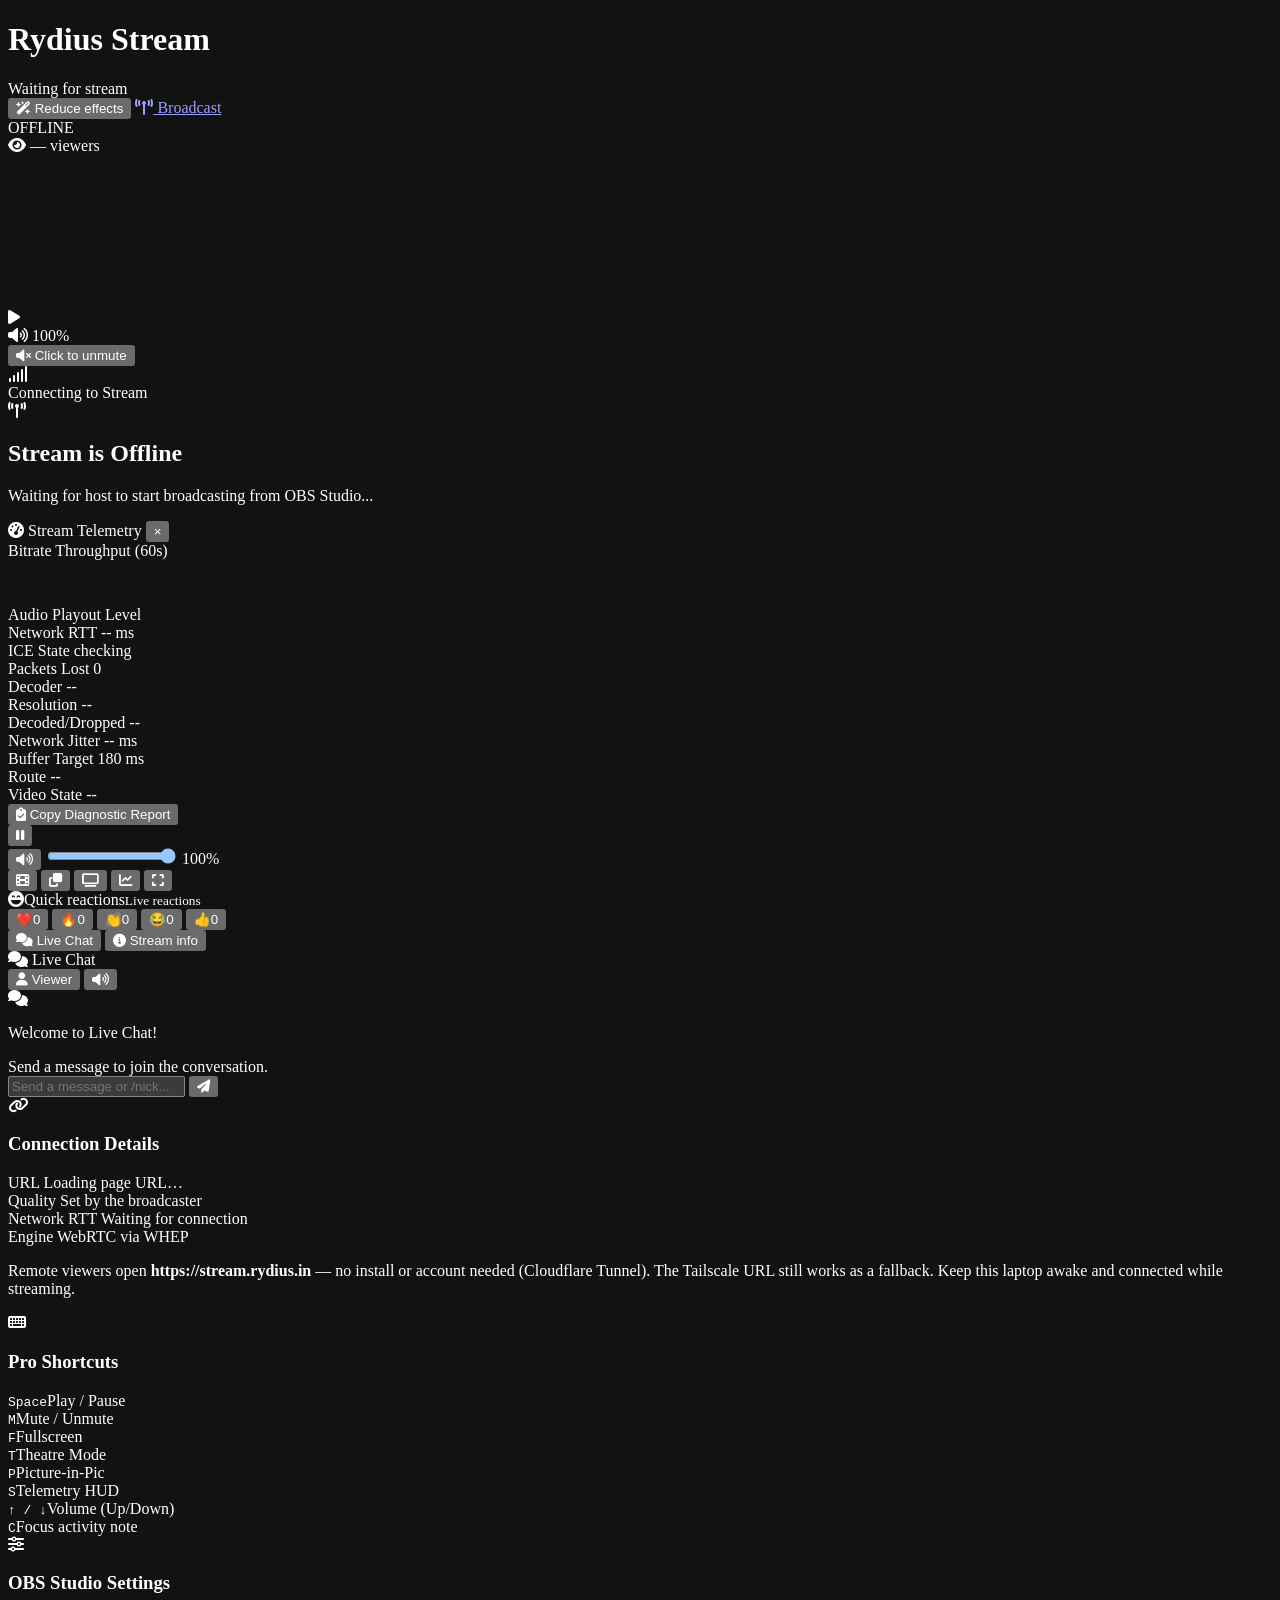
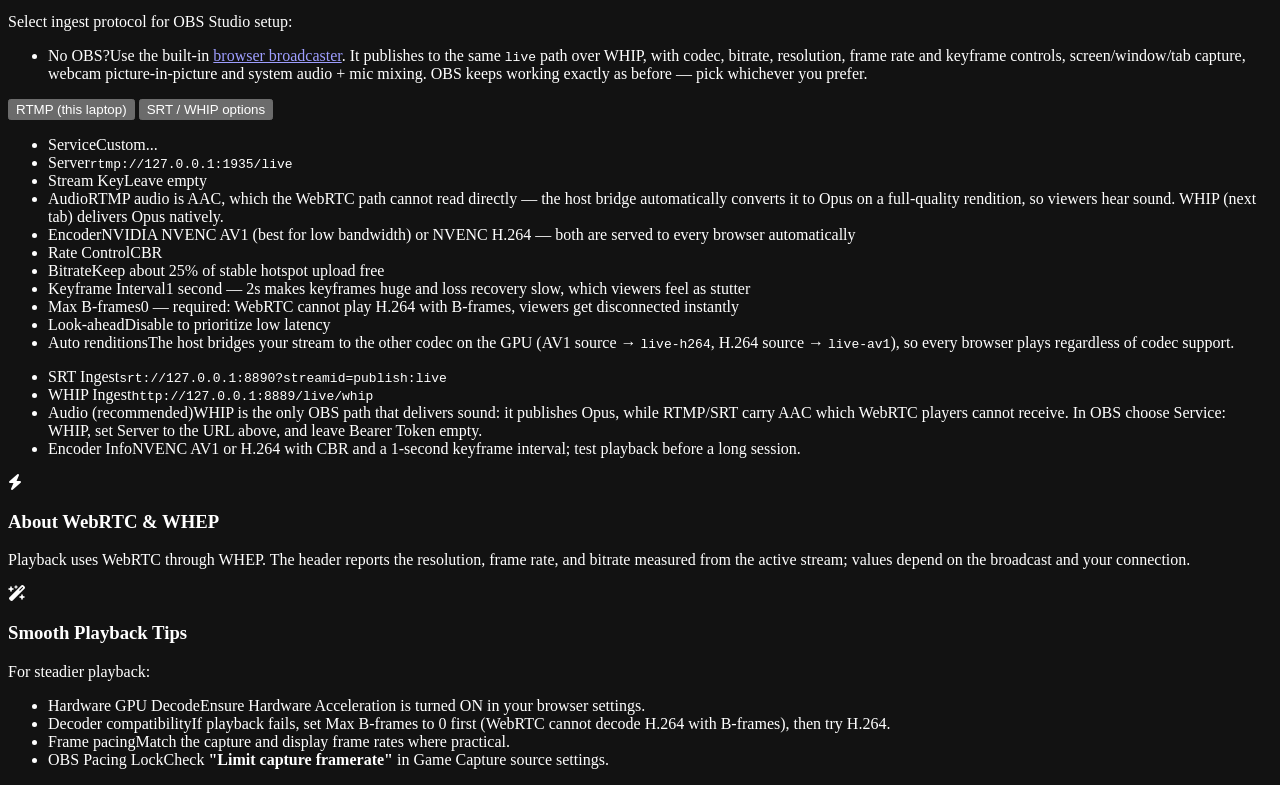
==== index.html @ ee2d3113 "Merge cline/f41c8: WHIP POST budget and the browser broadcaster # Conflicts: #	README.md #	index.htm" ====
<!DOCTYPE html>
<html lang="en">
<head>
    <meta charset="UTF-8">
    <meta name="viewport" content="width=device-width, initial-scale=1.0">
    <meta name="color-scheme" content="dark">
    <meta name="theme-color" content="#080812">
    <!-- The unlisted URL is the only access control for a broadcast; keep
         search engines from ever indexing a private stream page. -->
    <meta name="robots" content="noindex, noimageindex">
<title>Rydius Stream — Low-Latency WebRTC Live Stream</title>
    <meta name="description" content="Watch a live screen share with real-time WebRTC playback and stream diagnostics.">
    <!-- Google Fonts. display=swap is the default and is correct here. An audit
         round tried display=optional to avoid a mid-playback font-swap reflow,
         on the reasoning that the stylesheet is cross-origin. That reasoning is
         wrong twice over: the <link rel=stylesheet> is render-blocking whatever
         the display value says, and `display` governs the FONT FILE fetch, not
         the stylesheet. The real cost of `optional` is severe: it gives the face
         ~100ms and then keeps the fallback for the whole page load with no
         swap — and this host's uplink is a phone hotspot already saturated
         carrying the video, so the .woff2 would routinely miss that window and
         Inter/Orbitron/Fira Code would silently never render for anyone. Losing
         the brand fonts on every viewer to avoid one layout pass is the wrong
         trade, and it was reverted. -->
    <link rel="preconnect" href="https://fonts.googleapis.com">
    <link rel="preconnect" href="https://fonts.gstatic.com" crossorigin>
    <link href="https://fonts.googleapis.com/css2?family=Inter:wght@400;500;600;700&family=Orbitron:wght@500;600;700&family=Fira+Code:wght@400;500&display=swap" rel="stylesheet">
    <!-- FontAwesome Icons -->
    <link rel="stylesheet" href="https://cdnjs.cloudflare.com/ajax/libs/font-awesome/6.5.1/css/all.min.css">
    <!-- Custom CSS -->
    <!-- Bumped past both parents (2.25.1 and 2.25.0): this merge changes style.css
         AND app.js, so a viewer holding either parent's cached copy must refetch. -->
<link rel="stylesheet" href="/streaming/style.css?v=2.26.0">
</head>
<body>
    <!-- Ambient Background -->
    <div class="ambient-bg" id="ambient-bg">
        <div class="ambient-orb ambient-orb-1"></div>
        <div class="ambient-orb ambient-orb-2"></div>
        <div class="ambient-orb ambient-orb-3"></div>
    </div>
    <div class="noise-overlay" id="noise-overlay"></div>

    <div class="app-container" id="app-container">
        <!-- Header -->
        <header class="app-header">
            <div class="header-left">
                <div class="stream-title-group">
                    <h1 class="stream-title">Rydius Stream</h1>
                    <span class="stream-codec" id="stream-summary">Waiting for stream</span>
                </div>
            </div>
            
            <div class="header-right">
                <!-- GPU Performance Mode Toggle -->
                <button class="perf-toggle-btn" id="perf-toggle-btn" title="Reduce decorative visual effects" aria-pressed="false">
                    <i class="fa-solid fa-wand-magic-sparkles"></i>
                    <span id="perf-toggle-label">Reduce effects</span>
                </button>

                <!-- Real link keeps the broadcaster reachable by keyboard and
                     supports opening it in a separate tab. -->
                <a class="perf-toggle-btn studio-launch-btn" id="studio-launch-btn"
                   href="/streaming/studio?v=2.26.0" target="_blank" rel="noopener"
                   title="Broadcast a screen, window or tab from this browser (opens in a new tab)"
                   aria-label="Open the broadcast studio in a new tab">
                    <i class="fa-solid fa-tower-broadcast"></i>
                    <span>Broadcast</span>
                </a>

                <!-- Status Badge -->
                <div class="status-badge offline" id="status-badge" role="status" aria-live="polite">
                    <span class="status-dot"></span>
                    <span class="status-text" id="status-text">OFFLINE</span>
                </div>

                <!-- Live viewer count, broadcast by the server over SSE on
                     every connected-page join/leave (includes this page). -->
                <div class="viewer-count" title="Connected viewers (including you)">
                    <i class="fa-solid fa-eye"></i>
                    <span id="viewer-num" aria-label="Connecting viewer count">—</span>
                    <span class="viewer-label">viewers</span>
                </div>
            </div>
        </header>

        <!-- Main Content Area -->
        <main class="main-content">
            <!-- Left Panel: Player and Details -->
            <section class="player-section">
                <!-- Video Container -->
                <div class="video-container" id="video-container">
                    <video id="stream-player" autoplay playsinline muted aria-label="Live screen share"></video>
                    
                    <!-- Gesture Action Indicator (Ripple Flash) -->
                    <div class="action-feedback" id="action-feedback" aria-hidden="true">
                        <i class="fa-solid fa-play"></i>
                    </div>

                    <!-- Volume Toast HUD -->
                    <div class="volume-toast" id="volume-toast" role="status" aria-live="polite">
                        <i class="fa-solid fa-volume-high"></i>
                        <span id="volume-toast-text">100%</span>
                    </div>

                    <!-- Incoming Chat Notification Stack (host only).
                         The host is usually watching the video, not the
                         sidebar, so a viewer message that only lands in the
                         chat log is one glance away from being missed.
                         aria-hidden on purpose: #chat-messages is ALREADY an
                         aria-live="polite" log, so a second live region would
                         announce every message twice to a screen reader.
                         See showChatNotification() in app.js. -->
                    <div class="chat-toast-layer" id="chat-toast-layer" aria-hidden="true">
                        <div class="chat-toast-more" id="chat-toast-overflow" hidden></div>
                    </div>

                    <!-- Floating Unmute Overlay -->
                    <div class="unmute-overlay" id="unmute-overlay">
                        <button class="unmute-btn" id="unmute-overlay-btn" aria-label="Unmute stream audio">
                            <i class="fa-solid fa-volume-xmark"></i>
                            <span>Click to unmute</span>
                        </button>
                    </div>

                    <!-- Loader State -->
                    <div class="player-loader" id="player-loader" role="status" aria-live="polite" aria-hidden="true">
                        <div class="spinner-container">
                            <div class="spinner-ring spinner-ring-outer"></div>
                            <div class="spinner-ring spinner-ring-inner"></div>
                            <div class="spinner-icon"><i class="fa-solid fa-signal"></i></div>
                        </div>
                        <span class="loader-message">Connecting to Stream<span class="loading-dots"></span></span>
                    </div>

                    <!-- Offline State Overlay -->
                    <div class="player-offline-overlay" id="offline-overlay" role="status" aria-live="polite" aria-hidden="false">
                        <div class="offline-bg-effects">
                            <div class="radar-ring radar-ring-1"></div>
                            <div class="radar-ring radar-ring-2"></div>
                            <div class="radar-ring radar-ring-3"></div>
                        </div>
                        <div class="offline-content">
                            <i class="fa-solid fa-tower-broadcast signal-icon"></i>
                            <h2>Stream is Offline</h2>
                            <p>Waiting for host to start broadcasting from OBS Studio...</p>
                            <div class="offline-pulse-bar">
                                <span></span><span></span><span></span><span></span><span></span>
                            </div>
                        </div>
                    </div>

                    <!-- Telemetry HUD Overlay -->
                    <div class="telemetry-hud" id="telemetry-hud" role="region" aria-label="Stream telemetry" aria-hidden="true">
                        <div class="hud-header">
                            <span><i class="fa-solid fa-gauge-high"></i> Stream Telemetry</span>
                            <button class="hud-close" id="hud-close-btn">&times;</button>
                        </div>

                        <!-- Real-time Bitrate Sparkline Canvas -->
                        <div class="hud-chart-container">
                            <div class="hud-chart-label">Bitrate Throughput (60s)</div>
                            <canvas id="hud-bitrate-canvas" width="268" height="42"></canvas>
                        </div>

                        <!-- Audio Level Visualizer -->
                        <div class="hud-audio-container">
                            <div class="hud-chart-label">Audio Playout Level</div>
                            <div class="hud-audio-bar">
                                <div class="hud-audio-level" id="hud-audio-level"></div>
                            </div>
                        </div>

                        <div class="hud-grid">
                            <div class="hud-item">
                                <span class="hud-label">Network RTT</span>
                                <span class="hud-value" id="hud-latency">-- ms</span>
                            </div>
                            <div class="hud-item">
                                <span class="hud-label">ICE State</span>
                                <span class="hud-value" id="hud-ice">checking</span>
                            </div>
                            <div class="hud-item">
                                <span class="hud-label">Packets Lost</span>
                                <span class="hud-value" id="hud-packets-lost">0</span>
                            </div>
                            <div class="hud-item">
                                <span class="hud-label">Decoder</span>
                                <span class="hud-value" id="hud-codec">--</span>
                            </div>
                            <div class="hud-item">
                                <span class="hud-label">Resolution</span>
                                <span class="hud-value" id="hud-resolution">--</span>
                            </div>
                            <div class="hud-item">
                                <span class="hud-label">Decoded/Dropped</span>
                                <span class="hud-value" id="hud-frames">--</span>
                            </div>
                            <div class="hud-item">
                                <span class="hud-label">Network Jitter</span>
                                <span class="hud-value" id="hud-jitter">-- ms</span>
                            </div>
                            <div class="hud-item">
                                <span class="hud-label">Buffer Target</span>
                                <span class="hud-value" id="hud-buffer">180 ms</span>
                            </div>
                            <div class="hud-item">
                                <span class="hud-label">Route</span>
                                <span class="hud-value" id="hud-route">--</span>
                            </div>
                            <div class="hud-item hud-item-wide">
                                <span class="hud-label">Video State</span>
                                <span class="hud-value" id="hud-video-state">--</span>
                            </div>
                        </div>

                        <!-- Diagnostic JSON Export -->
                        <button class="hud-copy-btn" id="hud-copy-report-btn">
                            <i class="fa-solid fa-clipboard-check"></i> Copy Diagnostic Report
                        </button>
                    </div>

                    <!-- Custom Player Controls (Visible on Hover & Active) -->
                    <div class="player-controls" id="player-controls">
                        <div class="controls-row">
                            <div class="controls-left">
                                <button class="control-btn" id="play-pause-btn" title="Play/Pause" aria-label="Play or pause">
                                    <i class="fa-solid fa-pause"></i>
                                </button>
                                <div class="volume-control">
                                    <button class="control-btn" id="mute-btn" title="Mute/Unmute" aria-label="Mute or unmute" aria-pressed="true">
                                        <i class="fa-solid fa-volume-high"></i>
                                    </button>
                                    <input type="range" class="volume-slider" id="volume-slider" min="0" max="1" step="0.05" value="1" title="Volume" aria-label="Volume">
                                    <span class="volume-badge" id="volume-value-badge">100%</span>
                                </div>
                                <span class="live-label" id="live-label" hidden><span class="live-dot"></span>LIVE</span>
                            </div>
                            <div class="controls-right">
                                <!-- Adaptive Latency Mode Switcher (JS syncs icon/title to the loaded mode) -->
                                <button class="control-btn" id="latency-mode-btn" title="Latency Buffer: Cinema (1s)" aria-label="Change latency buffer">
                                    <i class="fa-solid fa-film"></i>
                                </button>

                                <!-- Picture in Picture -->
                                <button class="control-btn" id="pip-btn" title="Picture in picture (P)" aria-label="Picture in picture">
                                    <i class="fa-solid fa-clone"></i>
                                </button>

                                <!-- Theatre Mode Toggle -->
                                <button class="control-btn" id="theatre-btn" title="Theatre mode (T)" aria-label="Theatre mode" aria-pressed="false">
                                    <i class="fa-solid fa-tv"></i>
                                </button>

                                <!-- Stream Stats -->
                                <button class="control-btn" id="stats-btn" title="Toggle Stream Stats" aria-label="Toggle stream stats" aria-pressed="false">
                                    <i class="fa-solid fa-chart-line"></i>
                                </button>

                                <!-- Fullscreen -->
                                <button class="control-btn" id="fullscreen-btn" title="Fullscreen" aria-label="Fullscreen">
                                    <i class="fa-solid fa-expand"></i>
                                </button>
                            </div>
                        </div>
                    </div>
                </div>

                <!-- Reaction Emitter Bar -->
                <div class="reaction-section">
                    <div class="reactions-title"><i class="fa-solid fa-face-laugh-beam"></i><span>Quick reactions</span><small>Live reactions</small></div>
                    <div class="emoji-bar">
                        <button class="emoji-btn" data-emoji="heart" title="Send a heart reaction" aria-label="Send a heart reaction"><span class="emoji-icon">❤️</span><span class="emoji-count" id="count-heart">0</span></button>
                        <button class="emoji-btn" data-emoji="fire" title="Send a fire reaction" aria-label="Send a fire reaction"><span class="emoji-icon">🔥</span><span class="emoji-count" id="count-fire">0</span></button>
                        <button class="emoji-btn" data-emoji="clap" title="Send a clap reaction" aria-label="Send a clap reaction"><span class="emoji-icon">👏</span><span class="emoji-count" id="count-clap">0</span></button>
                        <button class="emoji-btn" data-emoji="laugh" title="Send a laugh reaction" aria-label="Send a laugh reaction"><span class="emoji-icon">😂</span><span class="emoji-count" id="count-laugh">0</span></button>
                        <button class="emoji-btn" data-emoji="thumbs" title="Send a thumbs-up reaction" aria-label="Send a thumbs-up reaction"><span class="emoji-icon">👍</span><span class="emoji-count" id="count-thumbs">0</span></button>
                    </div>
                </div>
            </section>

            <!-- Right Panel: Chat and Stream Info -->
            <section class="sidebar-section">
                <div class="sidebar-tabs" role="tablist" aria-label="Stream panels">
                    <button class="tab-btn active" id="tab-chat" role="tab" aria-selected="true" aria-controls="content-chat"><i class="fa-solid fa-comments"></i> Live Chat<span class="tab-unread-badge" id="chat-unread-badge" hidden>0</span></button>
                    <button class="tab-btn" id="tab-info" role="tab" aria-selected="false" aria-controls="content-info" tabindex="-1"><i class="fa-solid fa-circle-info"></i> Stream info</button>
                    <div class="tab-indicator"></div>
                </div>
                
                <!-- Chat Container -->
                <div class="tab-content chat-content active" id="content-chat" role="tabpanel" aria-labelledby="tab-chat" aria-hidden="false">
                    <div class="chat-header-bar">
                        <span class="chat-header-title" id="chat-header-title"><i class="fa-solid fa-comments"></i> Live Chat</span>
                        <div class="chat-header-actions">
                            <button class="chat-nick-btn" id="chat-nick-btn" title="Change nickname" aria-label="Change nickname"><i class="fa-solid fa-user"></i> <span id="chat-nick-display">Viewer</span></button>
                            <button class="chat-sound-btn" id="sound-toggle-btn" title="Toggle interface sounds" aria-label="Toggle interface sounds" aria-pressed="true">
                                <i class="fa-solid fa-volume-high"></i>
                            </button>
                        </div>
                    </div>
                    <div class="chat-messages" id="chat-messages" role="log" aria-live="polite" aria-relevant="additions">
                        <div class="activity-empty" id="activity-empty"><i class="fa-solid fa-comments"></i><p>Welcome to Live Chat!</p><span>Send a message to join the conversation.</span></div>
                    </div>
                    <form class="chat-input-area" id="chat-form">
                        <input type="text" class="chat-input" id="chat-input" placeholder="Send a message or /nick..." aria-label="Send a chat message" autocomplete="off" maxlength="200">
                        <button type="submit" class="chat-send-btn" title="Send message" aria-label="Send message">
                            <i class="fa-solid fa-paper-plane"></i>
                        </button>
                    </form>
                </div>

                <!-- Info Container -->
                <div class="tab-content info-content" id="content-info" role="tabpanel" aria-labelledby="tab-info" aria-hidden="true">
                    <div class="info-details">
                        <div class="info-group">
                            <div class="info-group-header">
                                <i class="fa-solid fa-link"></i>
                                <h3>Connection Details</h3>
                            </div>
                            <div class="info-cards">
                                <div class="info-card">
                                    <span class="info-card-label">URL</span>
                                    <span class="info-card-value copyable-text" id="stream-url">Loading page URL…</span>
                                </div>
                                <div class="info-card">
                                    <span class="info-card-label">Quality</span>
                                    <span class="info-card-value" id="stream-quality">Set by the broadcaster</span>
                                </div>
                                <div class="info-card">
                                    <span class="info-card-label">Network RTT</span>
                                    <span class="info-card-value" id="stream-rtt">Waiting for connection</span>
                                </div>
                                <div class="info-card">
                                    <span class="info-card-label">Engine</span>
                                    <span class="info-card-value">WebRTC via WHEP</span>
                                </div>
                            </div>
                            <p class="info-description">Remote viewers open <strong>https://stream.rydius.in</strong> — no install or account needed (Cloudflare Tunnel). The Tailscale URL still works as a fallback. Keep this laptop awake and connected while streaming.</p>
                        </div>

                        <!-- Keyboard Shortcuts Reference -->
                        <div class="info-group">
                            <div class="info-group-header">
                                <i class="fa-solid fa-keyboard"></i>
                                <h3>Pro Shortcuts</h3>
                            </div>
                            <div class="shortcuts-grid">
                                <div class="shortcut-item"><kbd>Space</kbd><span>Play / Pause</span></div>
                                <div class="shortcut-item"><kbd>M</kbd><span>Mute / Unmute</span></div>
                                <div class="shortcut-item"><kbd>F</kbd><span>Fullscreen</span></div>
                                <div class="shortcut-item"><kbd>T</kbd><span>Theatre Mode</span></div>
                                <div class="shortcut-item"><kbd>P</kbd><span>Picture-in-Pic</span></div>
                                <div class="shortcut-item"><kbd>S</kbd><span>Telemetry HUD</span></div>
                                <div class="shortcut-item"><kbd>↑ / ↓</kbd><span>Volume (Up/Down)</span></div>
                                <div class="shortcut-item"><kbd>C</kbd><span>Focus activity note</span></div>
                            </div>
                        </div>

                        <div class="info-group">
                            <div class="info-group-header">
                                <i class="fa-solid fa-sliders"></i>
                                <h3>OBS Studio Settings</h3>
                            </div>
                            <p class="info-description">Select ingest protocol for OBS Studio setup:</p>
                            <ul class="obs-instructions active">
                                <li><span class="obs-key">No OBS?</span><span class="obs-val">Use the built-in <a class="studio-inline-link" id="studio-inline-link" href="/broadcast?v=2.26.0">browser broadcaster</a>. It publishes to the same <code>live</code> path over WHIP, with codec, bitrate, resolution, frame rate and keyframe controls, screen/window/tab capture, webcam picture-in-picture and system audio + mic mixing. OBS keeps working exactly as before — pick whichever you prefer.</span></li>
                            </ul>
                            <div class="ingest-selector">
                                <button class="ingest-tab active" id="ingest-tab-whip">RTMP (this laptop)</button>
                                <button class="ingest-tab" id="ingest-tab-srt">SRT / WHIP options</button>
                            </div>
                            
                            <!-- OBS runs on the same laptop as MediaMTX. -->
                            <ul class="obs-instructions active" id="instructions-whip">
                                <li><span class="obs-key">Service</span><span class="obs-val">Custom...</span></li>
                                <li><span class="obs-key">Server</span><code class="code-box copyable-text" id="whip-server-url">rtmp://127.0.0.1:1935/live</code></li>
                                <li><span class="obs-key">Stream Key</span><span class="obs-val">Leave empty</span></li>
                                <li><span class="obs-key">Audio</span><span class="obs-val">RTMP audio is AAC, which the WebRTC path cannot read directly — the host bridge automatically converts it to Opus on a full-quality rendition, so viewers hear sound. WHIP (next tab) delivers Opus natively.</span></li>
                                <li><span class="obs-key">Encoder</span><span class="obs-val obs-val-important">NVIDIA NVENC AV1 (best for low bandwidth) or NVENC H.264 — both are served to every browser automatically</span></li>
                                <li><span class="obs-key">Rate Control</span><span class="obs-val">CBR</span></li>
                                <li><span class="obs-key">Bitrate</span><span class="obs-val">Keep about 25% of stable hotspot upload free</span></li>
                                <li><span class="obs-key">Keyframe Interval</span><span class="obs-val obs-val-important">1 second — 2s makes keyframes huge and loss recovery slow, which viewers feel as stutter</span></li>
                                <li><span class="obs-key">Max B-frames</span><span class="obs-val obs-val-important">0 — required: WebRTC cannot play H.264 with B-frames, viewers get disconnected instantly</span></li>
                                <li><span class="obs-key">Look-ahead</span><span class="obs-val">Disable to prioritize low latency</span></li>
                                <li><span class="obs-key">Auto renditions</span><span class="obs-val">The host bridges your stream to the other codec on the GPU (AV1 source → <code>live-h264</code>, H.264 source → <code>live-av1</code>), so every browser plays regardless of codec support.</span></li>
                            </ul>

                            <!-- Optional alternate ingest protocols, also local to this laptop. -->
                            <ul class="obs-instructions" id="instructions-srt">
                                <li><span class="obs-key">SRT Ingest</span><code class="code-box copyable-text" id="srt-server-url">srt://127.0.0.1:8890?streamid=publish:live</code></li>
                                <li><span class="obs-key">WHIP Ingest</span><code class="code-box copyable-text">http://127.0.0.1:8889/live/whip</code></li>
                                <li><span class="obs-key">Audio (recommended)</span><span class="obs-val obs-val-important">WHIP is the only OBS path that delivers sound: it publishes Opus, while RTMP/SRT carry AAC which WebRTC players cannot receive. In OBS choose Service: WHIP, set Server to the URL above, and leave Bearer Token empty.</span></li>
                                <li><span class="obs-key">Encoder Info</span><span class="obs-val">NVENC AV1 or H.264 with CBR and a 1-second keyframe interval; test playback before a long session.</span></li>
                            </ul>
                        </div>

                        <div class="info-group">
                            <div class="info-group-header">
                                <i class="fa-solid fa-bolt"></i>
                                <h3>About WebRTC & WHEP</h3>
                            </div>
                            <p class="info-description">Playback uses WebRTC through WHEP. The header reports the resolution, frame rate, and bitrate measured from the active stream; values depend on the broadcast and your connection.</p>
                        </div>

                        <div class="info-group">
                            <div class="info-group-header">
                                <i class="fa-solid fa-wand-magic-sparkles"></i>
                                <h3>Smooth Playback Tips</h3>
                            </div>
                            <p class="info-description">For steadier playback:</p>
                            <ul class="obs-instructions active">
                                <li><span class="obs-key">Hardware GPU Decode</span><span class="obs-val">Ensure Hardware Acceleration is turned ON in your browser settings.</span></li>
                                <li><span class="obs-key">Decoder compatibility</span><span class="obs-val">If playback fails, set Max B-frames to 0 first (WebRTC cannot decode H.264 with B-frames), then try H.264.</span></li>
                                <li><span class="obs-key">Frame pacing</span><span class="obs-val">Match the capture and display frame rates where practical.</span></li>
                                <li><span class="obs-key">OBS Pacing Lock</span><span class="obs-val">Check <b>"Limit capture framerate"</b> in Game Capture source settings.</span></li>
                            </ul>
                        </div>
                    </div>
                </div>
            </section>
        </main>
    </div>

    <!-- Custom JavaScript -->
<script src="/streaming/app.js?v=2.26.0"></script>
</body>
</html>
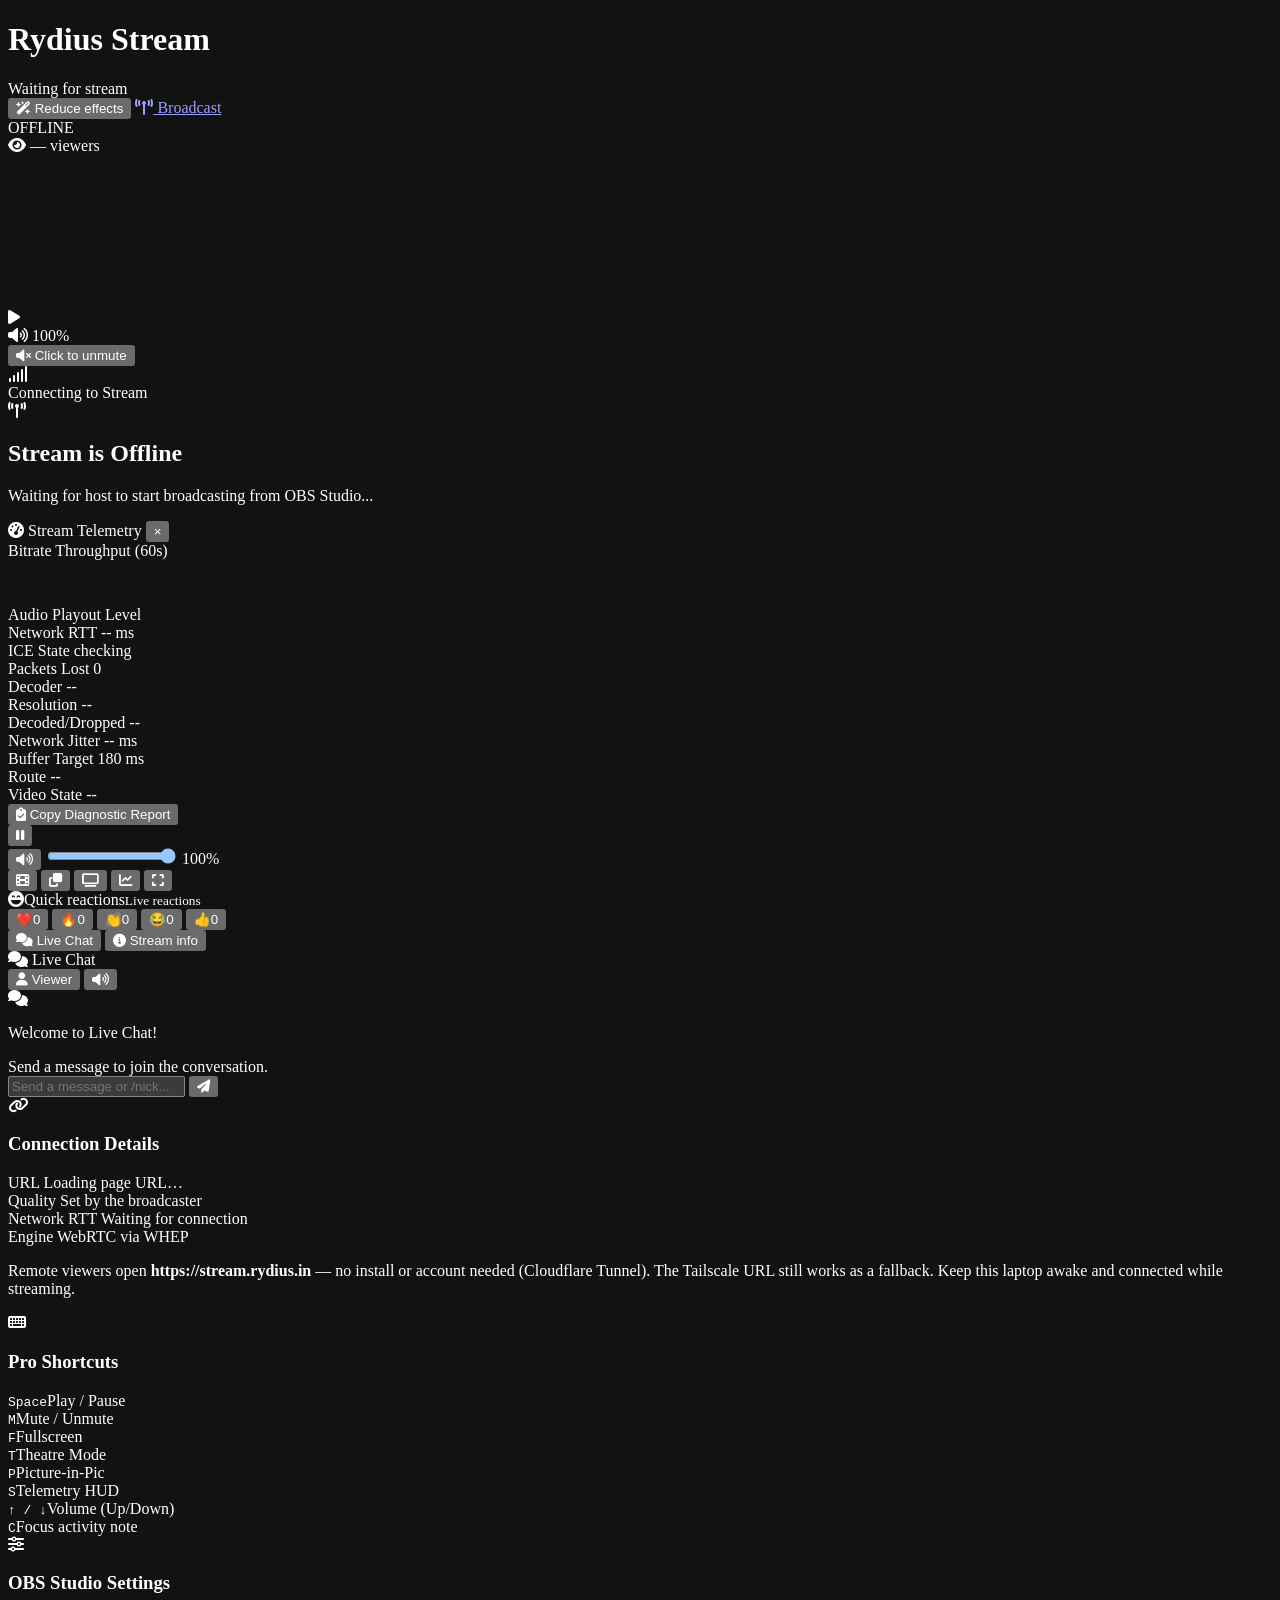
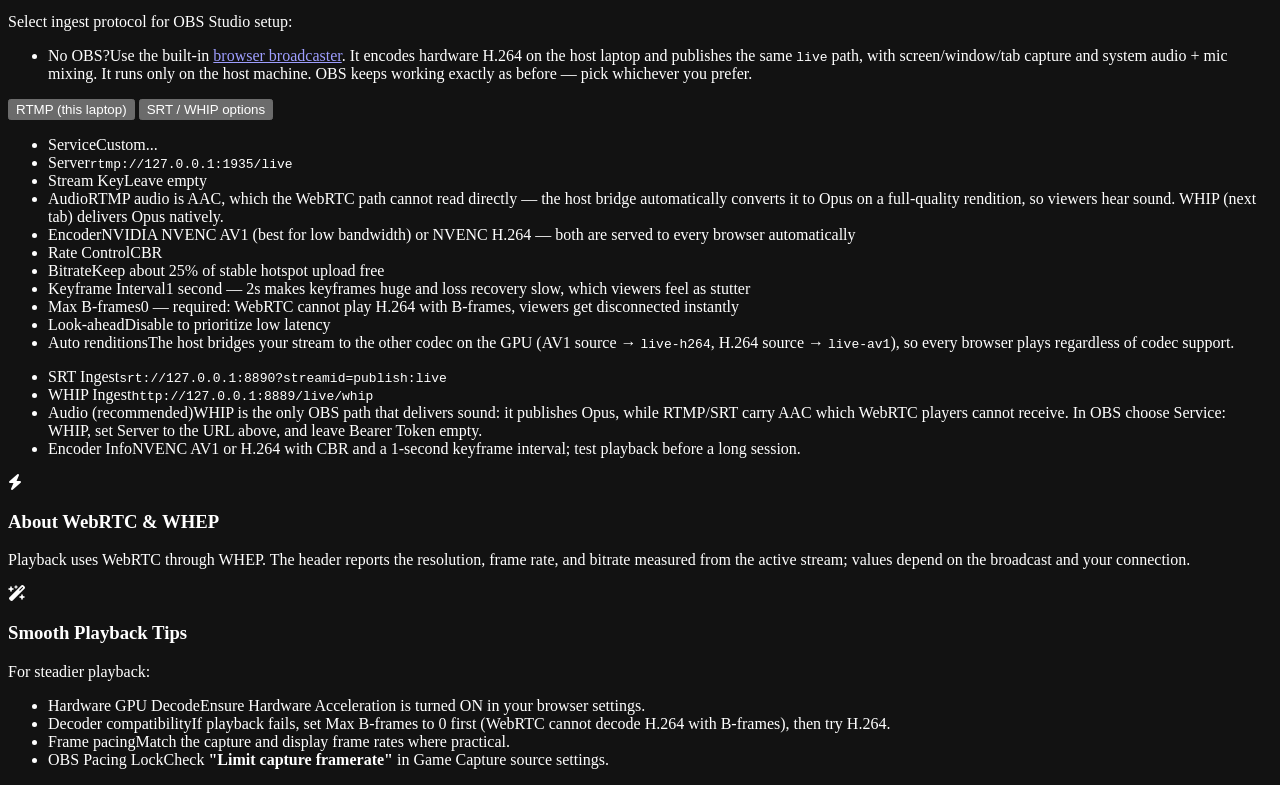
==== commit afd49390: "Rewrite browser broadcasting around WebCodecs and a local relay Replace the WebRTC/WHIP studio encod" ====
--- a/index.html
+++ b/index.html
@@ -61,7 +61,7 @@
                 <!-- Real link keeps the broadcaster reachable by keyboard and
                      supports opening it in a separate tab. -->
                 <a class="perf-toggle-btn studio-launch-btn" id="studio-launch-btn"
-                   href="/streaming/studio?v=2.26.0" target="_blank" rel="noopener"
+                   href="/streaming/studio?v=3.0.0" target="_blank" rel="noopener"
                    title="Broadcast a screen, window or tab from this browser (opens in a new tab)"
                    aria-label="Open the broadcast studio in a new tab">
                     <i class="fa-solid fa-tower-broadcast"></i>
@@ -363,7 +363,7 @@
                             </div>
                             <p class="info-description">Select ingest protocol for OBS Studio setup:</p>
                             <ul class="obs-instructions active">
-                                <li><span class="obs-key">No OBS?</span><span class="obs-val">Use the built-in <a class="studio-inline-link" id="studio-inline-link" href="/broadcast?v=2.26.0">browser broadcaster</a>. It publishes to the same <code>live</code> path over WHIP, with codec, bitrate, resolution, frame rate and keyframe controls, screen/window/tab capture, webcam picture-in-picture and system audio + mic mixing. OBS keeps working exactly as before — pick whichever you prefer.</span></li>
+                                <li><span class="obs-key">No OBS?</span><span class="obs-val">Use the built-in <a class="studio-inline-link" id="studio-inline-link" href="/streaming/studio?v=3.0.0">browser broadcaster</a>. It encodes hardware H.264 on the host laptop and publishes the same <code>live</code> path, with screen/window/tab capture and system audio + mic mixing. It runs only on the host machine. OBS keeps working exactly as before — pick whichever you prefer.</span></li>
                             </ul>
                             <div class="ingest-selector">
                                 <button class="ingest-tab active" id="ingest-tab-whip">RTMP (this laptop)</button>
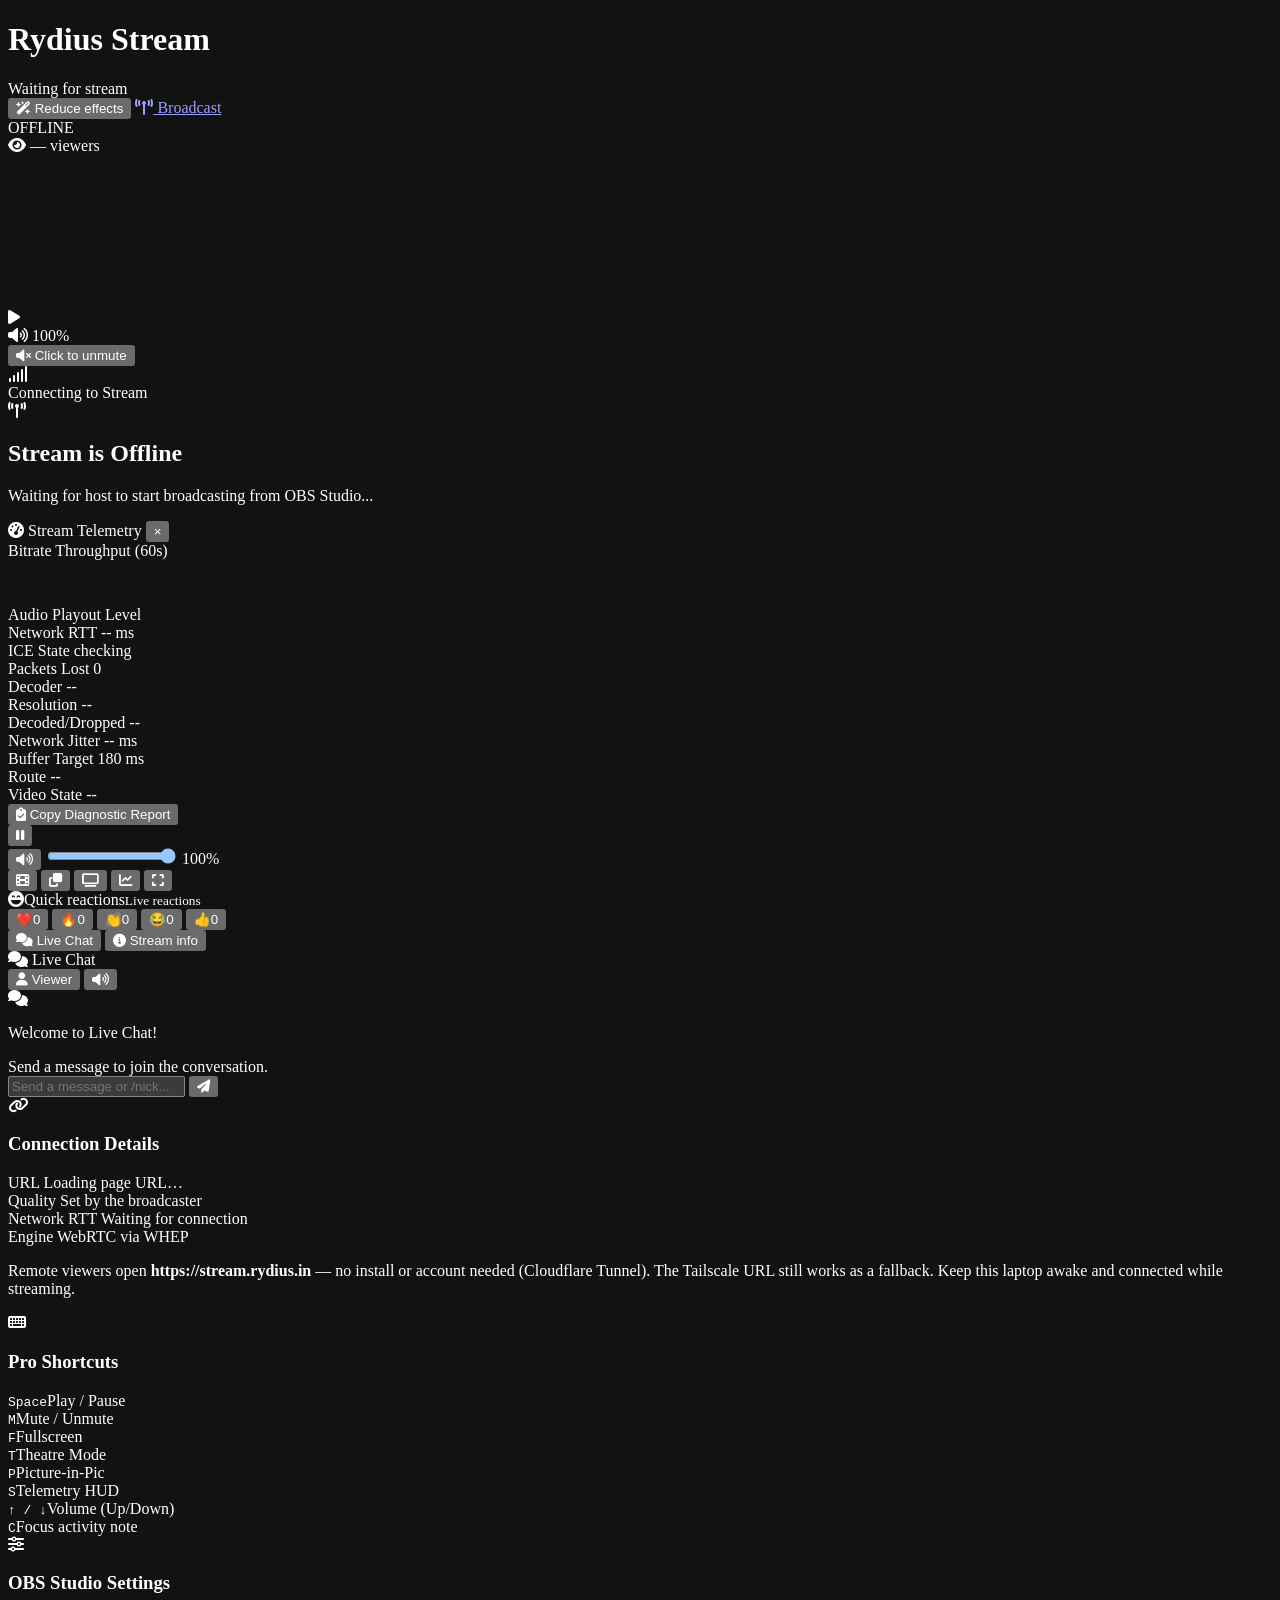
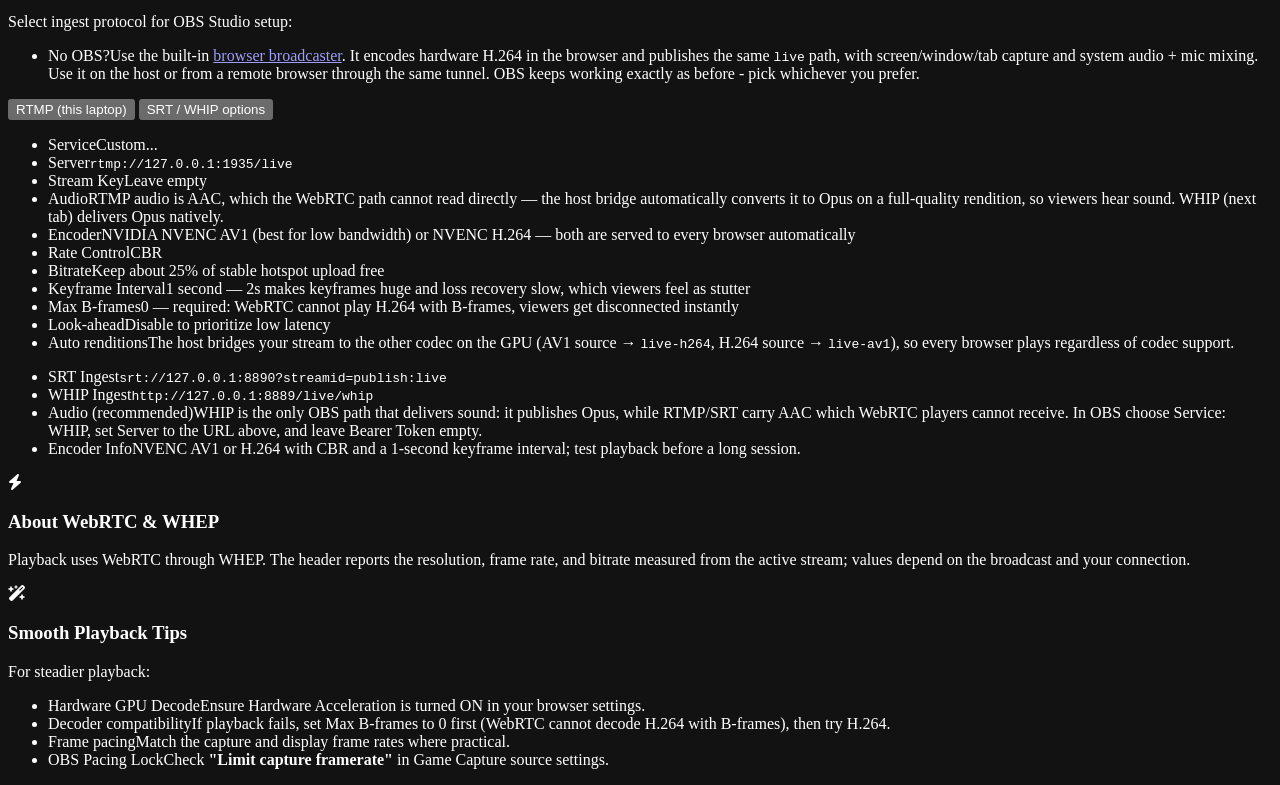
==== commit 7f61afd5: "Open the studio to remote browsers and stop stale 720p rescues - Serve /stream-api/studio/capabiliti" ====
--- a/index.html
+++ b/index.html
@@ -30,7 +30,7 @@
     <!-- Custom CSS -->
     <!-- Bumped past both parents (2.25.1 and 2.25.0): this merge changes style.css
          AND app.js, so a viewer holding either parent's cached copy must refetch. -->
-<link rel="stylesheet" href="/streaming/style.css?v=2.26.0">
+<link rel="stylesheet" href="/streaming/style.css?v=2.28.0">
 </head>
 <body>
     <!-- Ambient Background -->
@@ -61,7 +61,7 @@
                 <!-- Real link keeps the broadcaster reachable by keyboard and
                      supports opening it in a separate tab. -->
                 <a class="perf-toggle-btn studio-launch-btn" id="studio-launch-btn"
-                   href="/streaming/studio?v=3.0.0" target="_blank" rel="noopener"
+                   href="/streaming/studio?v=3.0.3" target="_blank" rel="noopener"
                    title="Broadcast a screen, window or tab from this browser (opens in a new tab)"
                    aria-label="Open the broadcast studio in a new tab">
                     <i class="fa-solid fa-tower-broadcast"></i>
@@ -363,7 +363,7 @@
                             </div>
                             <p class="info-description">Select ingest protocol for OBS Studio setup:</p>
                             <ul class="obs-instructions active">
-                                <li><span class="obs-key">No OBS?</span><span class="obs-val">Use the built-in <a class="studio-inline-link" id="studio-inline-link" href="/streaming/studio?v=3.0.0">browser broadcaster</a>. It encodes hardware H.264 on the host laptop and publishes the same <code>live</code> path, with screen/window/tab capture and system audio + mic mixing. It runs only on the host machine. OBS keeps working exactly as before — pick whichever you prefer.</span></li>
+                                <li><span class="obs-key">No OBS?</span><span class="obs-val">Use the built-in <a class="studio-inline-link" id="studio-inline-link" href="/streaming/studio?v=3.0.3">browser broadcaster</a>. It encodes hardware H.264 in the browser and publishes the same <code>live</code> path, with screen/window/tab capture and system audio + mic mixing. Use it on the host or from a remote browser through the same tunnel. OBS keeps working exactly as before - pick whichever you prefer.</span></li>
                             </ul>
                             <div class="ingest-selector">
                                 <button class="ingest-tab active" id="ingest-tab-whip">RTMP (this laptop)</button>
@@ -422,6 +422,6 @@
     </div>
 
     <!-- Custom JavaScript -->
-<script src="/streaming/app.js?v=2.26.0"></script>
+<script src="/streaming/app.js?v=2.28.0"></script>
 </body>
 </html>
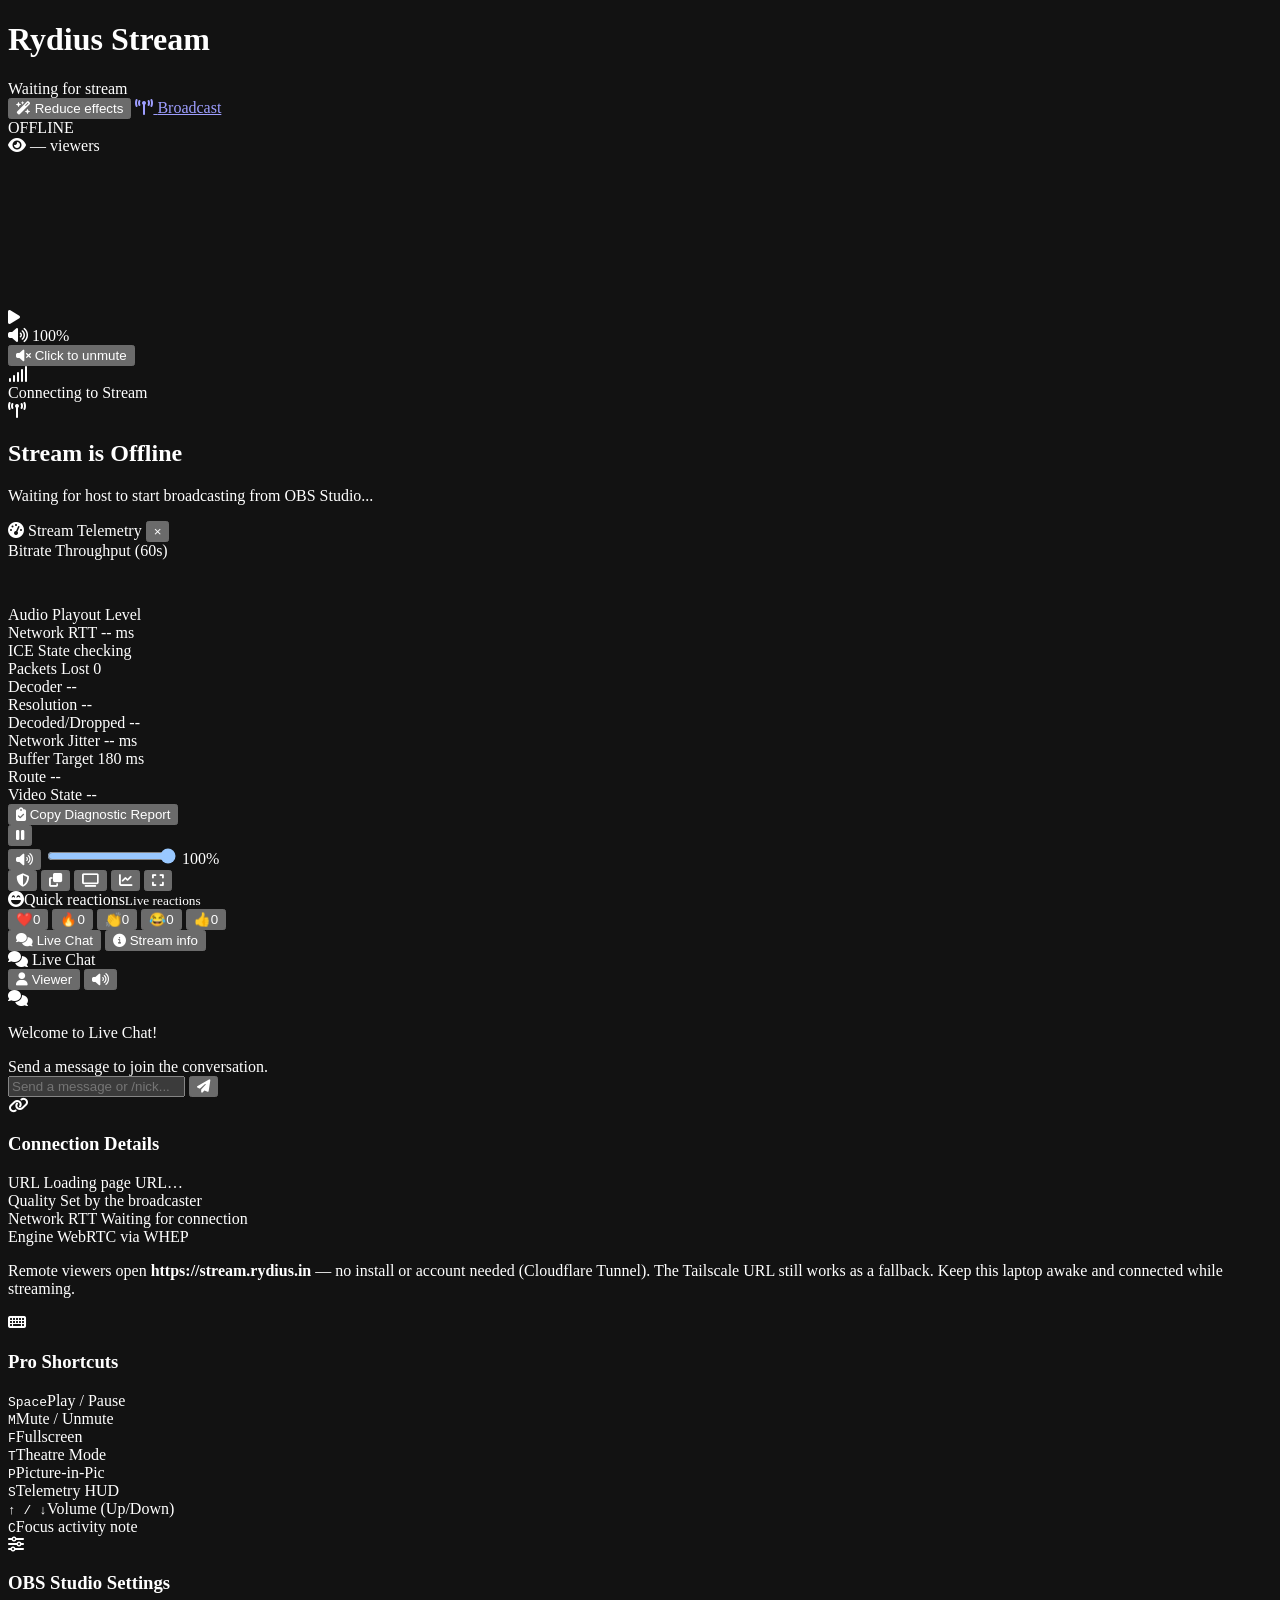
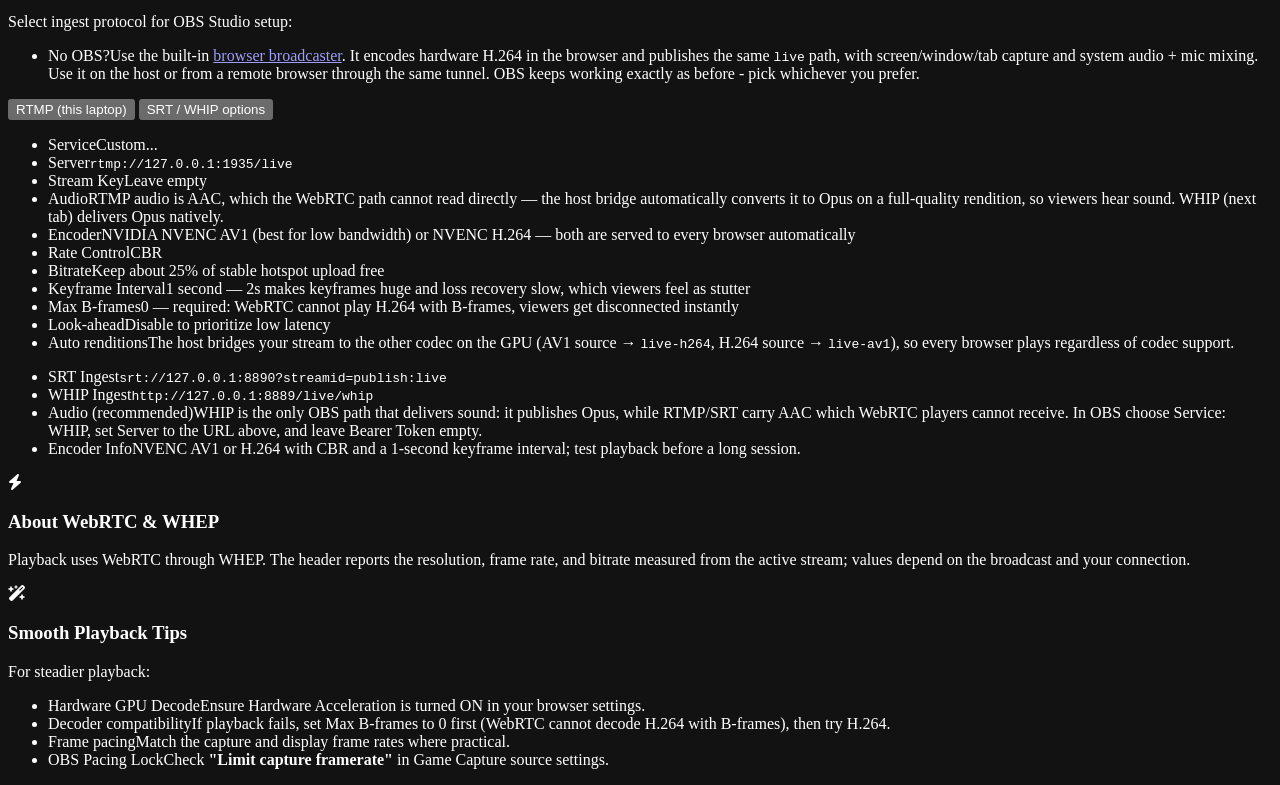
==== commit 59391954: "Stop studio starts from fighting OBS and cut default playout lag - studio: probe the live path befor" ====
--- a/index.html
+++ b/index.html
@@ -30,7 +30,7 @@
     <!-- Custom CSS -->
     <!-- Bumped past both parents (2.25.1 and 2.25.0): this merge changes style.css
          AND app.js, so a viewer holding either parent's cached copy must refetch. -->
-<link rel="stylesheet" href="/streaming/style.css?v=2.28.0">
+<link rel="stylesheet" href="/streaming/style.css?v=2.28.1">
 </head>
 <body>
     <!-- Ambient Background -->
@@ -61,7 +61,7 @@
                 <!-- Real link keeps the broadcaster reachable by keyboard and
                      supports opening it in a separate tab. -->
                 <a class="perf-toggle-btn studio-launch-btn" id="studio-launch-btn"
-                   href="/streaming/studio?v=3.0.3" target="_blank" rel="noopener"
+                   href="/streaming/studio?v=3.0.4" target="_blank" rel="noopener"
                    title="Broadcast a screen, window or tab from this browser (opens in a new tab)"
                    aria-label="Open the broadcast studio in a new tab">
                     <i class="fa-solid fa-tower-broadcast"></i>
@@ -238,8 +238,8 @@
                             </div>
                             <div class="controls-right">
                                 <!-- Adaptive Latency Mode Switcher (JS syncs icon/title to the loaded mode) -->
-                                <button class="control-btn" id="latency-mode-btn" title="Latency Buffer: Cinema (1s)" aria-label="Change latency buffer">
-                                    <i class="fa-solid fa-film"></i>
+                                <button class="control-btn" id="latency-mode-btn" title="Latency Buffer: Anti-Stutter (350ms)" aria-label="Change latency buffer">
+                                    <i class="fa-solid fa-shield-halved"></i>
                                 </button>
 
                                 <!-- Picture in Picture -->
@@ -363,7 +363,7 @@
                             </div>
                             <p class="info-description">Select ingest protocol for OBS Studio setup:</p>
                             <ul class="obs-instructions active">
-                                <li><span class="obs-key">No OBS?</span><span class="obs-val">Use the built-in <a class="studio-inline-link" id="studio-inline-link" href="/streaming/studio?v=3.0.3">browser broadcaster</a>. It encodes hardware H.264 in the browser and publishes the same <code>live</code> path, with screen/window/tab capture and system audio + mic mixing. Use it on the host or from a remote browser through the same tunnel. OBS keeps working exactly as before - pick whichever you prefer.</span></li>
+                                <li><span class="obs-key">No OBS?</span><span class="obs-val">Use the built-in <a class="studio-inline-link" id="studio-inline-link" href="/streaming/studio?v=3.0.4">browser broadcaster</a>. It encodes hardware H.264 in the browser and publishes the same <code>live</code> path, with screen/window/tab capture and system audio + mic mixing. Use it on the host or from a remote browser through the same tunnel. OBS keeps working exactly as before - pick whichever you prefer.</span></li>
                             </ul>
                             <div class="ingest-selector">
                                 <button class="ingest-tab active" id="ingest-tab-whip">RTMP (this laptop)</button>
@@ -422,6 +422,6 @@
     </div>
 
     <!-- Custom JavaScript -->
-<script src="/streaming/app.js?v=2.28.0"></script>
+<script src="/streaming/app.js?v=2.28.1"></script>
 </body>
 </html>
